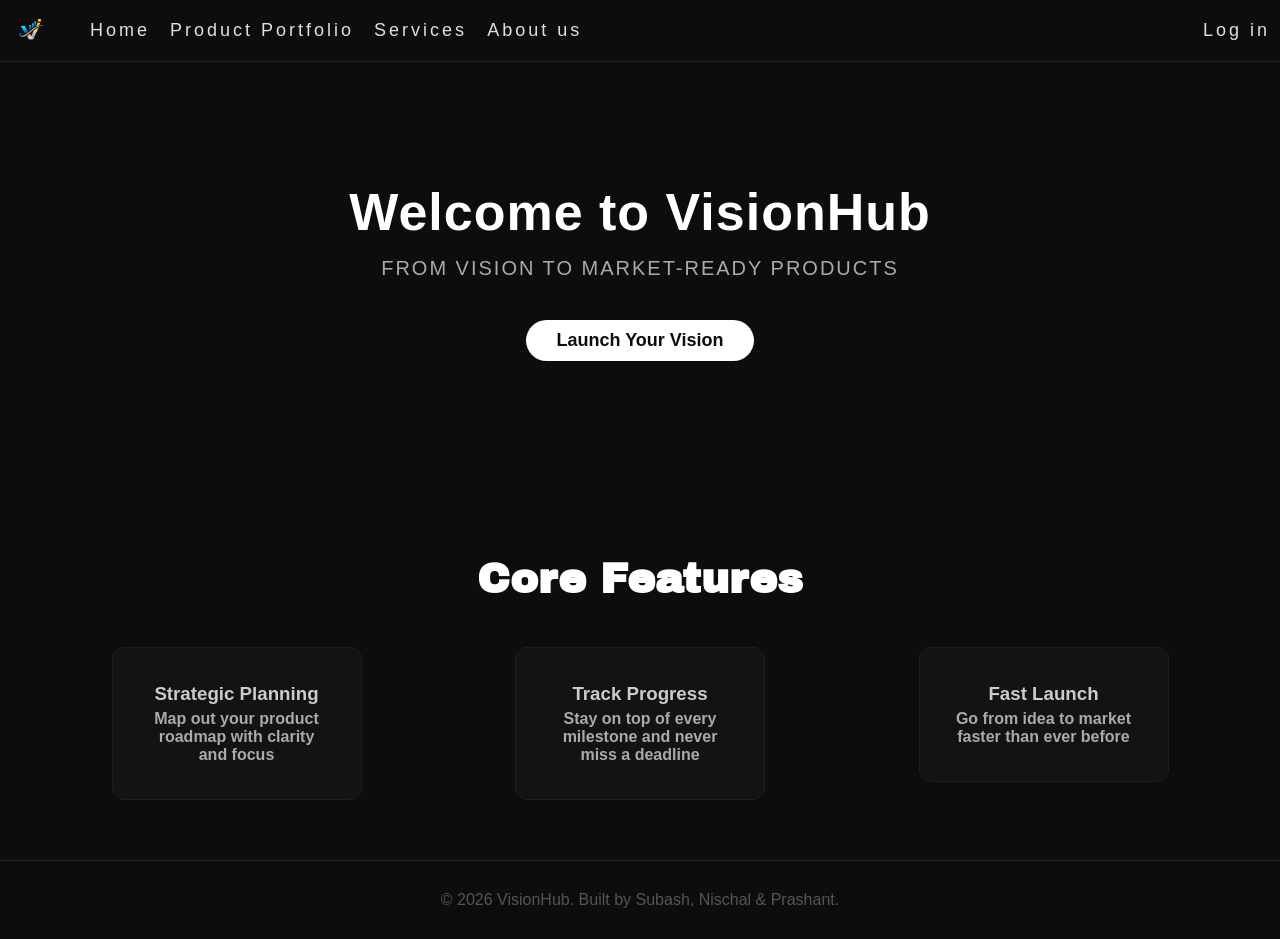
==== Index.html @ 41982eb8 "Add initial HTML structure and styles for VisionHub website, including About, Index, Portfolio, Serv" ====
<html> 
    <head> <style>
 </style>
  <title>VisionHub.com</title>
  <link rel="stylesheet" href="style.css">
    <link rel="icon" type="image/jpg" href="asset/logo.png">
</head>
<body> 
<nav class="navbar"> 
   <div class="logo">
 <img src="asset/logo.png" alt="VisionHub logo" style="height: 40px;">
 </div>
<ul> 
  <li><a href="Index.html">Home</a></li>
<li><a href = "Portfolio.html" >Product Portfolio</a></li>
  <li><a href="Services.html">Services</a></li>
    <li><a href="About.html">About us</a></li>
  <li class="Sign"><a href="login.html">Log in</a></li>
  </ul>

</nav >
<section class="headings">
<h1 class="Main_heading">Welcome to VisionHub</h1>
<h2 class="Main_h2"> FROM VISION TO MARKET-READY PRODUCTS </h2>
<div style="text-align:center;">
<button id="Starter">Launch Your Vision</button>
</div>
</section>
  <h2 class="text">Core Features</h2>
<section class="Features"> <!-- For displaying features in card format-->
  <div class="Feature_Cards">
    <h3 class="fetch">Strategic Planning</h3>
    <p>Map out your product roadmap with clarity and focus</p>
  </div>
  
  <div class="Feature_Cards">
    <h3 class="fetch">Track Progress</h3>
    <p>Stay on top of every milestone and never miss a deadline</p>
  </div>
  
  <div class="Feature_Cards">
    <h3 class="fetch">Fast Launch</h3>
    <p>Go from idea to market faster than ever before</p>
  </div>
</section>
<footer class="footer">
    <p>© 2026 VisionHub. Built by Subash, Nischal & Prashant.</p>
</footer>
</body>

</html>
---- style.css ----
@import url('https://fonts.googleapis.com/css2?family=Archivo+Black&family=Playwrite+NZ+Basic:wght@100..400&family=Roboto+Condensed:ital,wght@0,100..900;1,100..900&display=swap');

* {
    margin: 0;
    padding: 0;
    box-sizing: border-box;
}

a {
    text-decoration: none;
}

body {
    margin: 0px;
    min-height: 100vh;
    background: #0d0d0d;
    font-family: 'Franklin Gothic Medium', 'Arial Narrow', Arial, sans-serif;
    color: white;
}

main {
    margin: 30px;
}

/* navbar */
.navbar {
    display: flex;
    background-color: #0d0d0d;
    border-bottom: 1px solid #222;
}

.navbar .logo {
    padding: 10px 0px;
    margin-right: 20px;
}
.navbar ul{
    display: flex;
    align-items: center;
     margin: 0px;
    padding: 10px 0px;
    list-style-type: none;
font-size: 18px;
     width: 100%;
}
.navbar li {
  letter-spacing: 3px;
}
.navbar a{
    padding: 10px;
     color: #e0e0e0;
     display: flex;
}
.navbar a:hover{
    background: #1a1a1a;
    border: none;
    border-radius: 20px;
    transform:translateY(-2px);
}
.Sign {
margin-left: auto;
}

/* Main Headers */
.headings {
    text-align: center;
    padding: 120px 40px;
    margin: 0;
}

.Main_heading {
    font-family: 'Gill Sans', 'Gill Sans MT', Calibri, 'Trebuchet MS', sans-serif;
    font-size: 52px;
    font-weight: bold;
    letter-spacing: 1px;
    margin-bottom: 15px;
    color: #ffffff;
}

.Main_h2 {
    font-family: 'Franklin Gothic Medium', 'Arial Narrow', Arial, sans-serif;
    font-size: 20px;
    font-weight: normal;
    letter-spacing: 2px;
    margin-bottom: 40px;
    color: #aaaaaa;
}

/* Button called launch your vision */
#Starter {
    font-size: 18px;
    font-weight: bold;
    padding: 10px 30px;
    border: none;
    border-radius: 60px;
    cursor: pointer;
    margin-bottom: 60px;
    background: #ffffff;
    color: #0d0d0d;
}
#Starter:hover{
    transform: translateY(-2px);
    transition: 0.2s ease-in-out;
    background: #e0e0e0;
}

/* Core features */
.text {
    text-align: center;
    font-family: 'Archivo Black', sans-serif;
    font-size: 42px;
    font-weight: 900;
    margin-bottom: 45px;
    margin-top: 15px;
    color: #ffffff;
}

.Features {
    display: flex;
    gap: 42px;
    justify-content: space-evenly;
    text-align: center;
    font-weight: bold;
}

/* h3 elements in features inside the boxes */
.fetch{
    color: #cccccc;
    margin-bottom: 5px;
}
.Feature_Cards {
  border: 1px solid #1e1e1e;
  border-radius: 12px;
    padding: 35px;
    width: 250px;
    height: 100%;
    color: #aaaaaa;
    background: #131313;
}
.Feature_Cards:hover{
    border-color:#0f0101;
    transform: translateY(-2px);
    transition: 0.3s ease;
}
/* login site*/
.Login_container {
    border-radius: 35px;
border: 2px solid #4444;
    background: #111111;
    padding: 50px;
    text-align: center;
    display: flex;
    flex-direction: column;
    width: 450px;
    height: 480px;
    margin: auto;
    margin-top: 90px;
}

.login_form {
    text-align: left;
    margin: auto;
    font-size: large;
}

input {
    padding: 8px 5px;
    margin: 10px 0px;
    width: 320px;
    border-radius: 5px;
    position: relative;
    right: 5px;
    background: #1a1a1a;
    color: #e0e0e0;
    border: 1px solid #333;
}
.Forgot {
    padding-top: 6px;
    padding-bottom: 6px;
    text-align: left;
    font-size: 17px;
    color: #888;
}

#submit {
    width: 130px;
    padding: 8px;
    position: relative;
    border-radius: 60px;
    font-size: 15px;
    font-weight: bold;
    cursor: pointer;
    background: #ffffff;
    color: #0d0d0d;
    border: none;
}
#submit:hover{
    transform: translateY(-2px);
    transition: 0.2sec ease-in-out;
}

.Welcome {
    font-size: 30px;
    color: #ffffff;
}

.Register {
    font-size: 16px;
    color: #888;
}

/* about */
.About_main {
    text-align: center;
    padding: 120px 40px;
    margin: 0;
}

.About {
    font-family: 'Gill Sans', 'Gill Sans MT', Calibri, 'Trebuchet MS', sans-serif;
    font-size: 52px;
    font-weight: bold;
    letter-spacing: 1px;
    margin-bottom: 15px;
    color: #ffffff;
}

.About_Sub {
    font-family: 'Franklin Gothic Medium', 'Arial Narrow', Arial, sans-serif;
    font-size: 20px;
    font-weight: normal;
    letter-spacing: 2px;
    margin-bottom: 40px;
    color: #aaaaaa;
}

.Our_h2 {
    text-align: center;
    font-family: 'Archivo Black', sans-serif;
    font-size: 42px;
    font-weight: 900;
    margin-bottom: 45px;
    margin-top: 15px;
    text-decoration: underline;
    color: #ffffff;
}

.Story {
    text-align: left;
    font-family: 'Archivo Black', sans-serif;
    font-size: 16px;
    font-weight: 900;
    margin:15px 0px px 3px;
    color: #cccccc;
}

.Our_h3 {
    text-align: center;
    font-family: 'Archivo Black', sans-serif;
    font-size: 24px;
    font-weight: 900;
    margin: 15px 0px 45px 0px;
    color: #ffffff;

}

.mission{
    text-align: center;
    font-size: 42px;
    font-family:'Archivo Black', sans-serif;
    color: #ffffff;
    margin-bottom: 20px;
}
.mission_cards{
   display: flex;
   gap: 42px;
 flex-wrap: wrap;
 justify-content: center;
}

.mission_card{
border: 2px solid #222;
border-radius: 16px;
    padding: 35px;
    width: 300px;
    height: 250px;
    color:#888888 ;
    background: #131313;
}
.mission_card:hover{
    transform: translateY(-2px);
    transition: 0.3s ease;
    cursor: pointer;
}
.mission_h3{
 color:#ffffff;
 text-align: center;
 padding: 4px;
}
/* Team */
.team_head{
    margin: 12px;
    text-align: center;
    font-size: 42px;
    font-family: 'Archivo Black', sans-serif;
    color: #ffffff;
}

.team_section{
    width: 85%;
    padding: 25px;
    margin: auto;
    text-align: center;
}

.team_container{
    display: flex;
    justify-content: space-around;
    flex-wrap: wrap;
}

.team{
    width: 300px;
    border-radius: 10px;
    padding: 20px;
    margin: 10px;
    cursor: pointer;
}

.team img{
    border-radius: 50px;
    border: 4px;
    border-style: solid;
    border-color: #333;
    width: 150px;
    height: 150px;
    object-fit: cover;
    margin-bottom: 10px;
}

.name{
    font-size: 24px;
    color: #e0e0e0;
    padding: 10px;
}

.role{
    font-size: 16px;
    color: #888888;
}
/*Product Portfolio . (Roadmap planner , progress tracker , project wiki )*/
.product{
    padding: 0 60px;
    display: flex;
    gap: 50px;
 justify-content: space-between;
 align-items: center;
border-bottom: 1px solid #0d0d0d;

}
.product_right{
    padding: 0 60px;
    display: flex;
    gap: 50px;
 justify-content: space-between;
 align-items: center;
border-bottom: 1px solid #0d0d0d
}

.product_right{
    flex-direction: row-reverse;
}
.head{

    font-family: 'Archivo Black', sans-serif;
}
.note{
 font-family:monospace;  
     font-size: 14px;
     flex: 1;
}
.Image_portfolio{
    width: 100%; 
    max-width: 400px;
object-fit: cover;
height: 280px;
border-radius: 14px;
}
.beta {
    font-size: 13px;
    padding: 4px 12px;
    border-radius: 17px;
    background: #2a2000;
    color: #ebbc00;
    width: 100px;
    margin-top: 10px;
}
/* Services page */
.Services_h2{
    font-family: 'Franklin Gothic Medium', 'Arial Narrow', Arial, sans-serif;
    font-size: 20px;
    font-weight: normal;
    letter-spacing: 2px;
    margin-bottom: 18px;
    color: #aaaaaa;
}
.services_Container{
    display: flex;
   gap: 20px;
   justify-content: center;
 list-style-position:inside;
     flex-wrap: wrap;
}

.service_card{
    display: flex;
    flex-direction: column;
    gap: 10px ;
    border:1px solid;
    border-color: #222;
    border-radius: 12px;
      width: 300px;
   height: 100%;
   padding: 14px 10px 0px 10px;

}
.service_card:hover{
    transform: translateY(-5px);
    transition: 0.3s ease-in-out;
}
.popular{
    background: #3b5bdb;
    color: #ffffff;
    font-size: 11px;
    padding: 5px 16px;
    border-radius: 20px;
    width: fit-content;
   margin-left: 5rem;
}
.icon{
    display: flex;
font-size: 24px;
width: 50px;
height: 50px;
justify-content: center;
border-radius: 16px;
align-items: center;
margin-bottom: 10px;
}
#green{
    background-color:#16311f;
}
#purple{
    background-color:#1a1a2e
}
#yellow{
    background-color: #2a1f00;
}

.Free{
       font-size: 13px;
    padding: 3px 11px;
    border-radius: 18px;
    background: #2a2000;
    color: #ebbc00;
    width: fit-content;
    
}
.Pro{
       font-size: 13px;
    padding: 3px 11px;
    border-radius: 18px;
    background: #060685;
    color: #818cf8;
    width: fit-content;

}
.card_price {
    font-size: 24px;
    font-weight: bold;
    color: #ffffff;
}
.per_month {
    font-size: 13px;
    font-weight: normal;
    color: #888;
}

.card_list{
    list-style: none;
}
.button{
    text-align: center;
    border:2px solid #4444;
    border-radius: 12px;
    font-weight: bold;
    color: #ffffff;
    font-size: 16px;
    padding: 12px;
        margin-top: 6px;
}
#best {
color: #0d0d0d;
    background: #ffffff;
}
.button:hover{
    transform: translateY(-2px);
    transition:0.3s ease-in;
}
/* Footer */
.footer {
    text-align: center;
    padding: 30px;
    color: #555;
    border-top: 1px solid #222;
    margin-top: 60px;
}
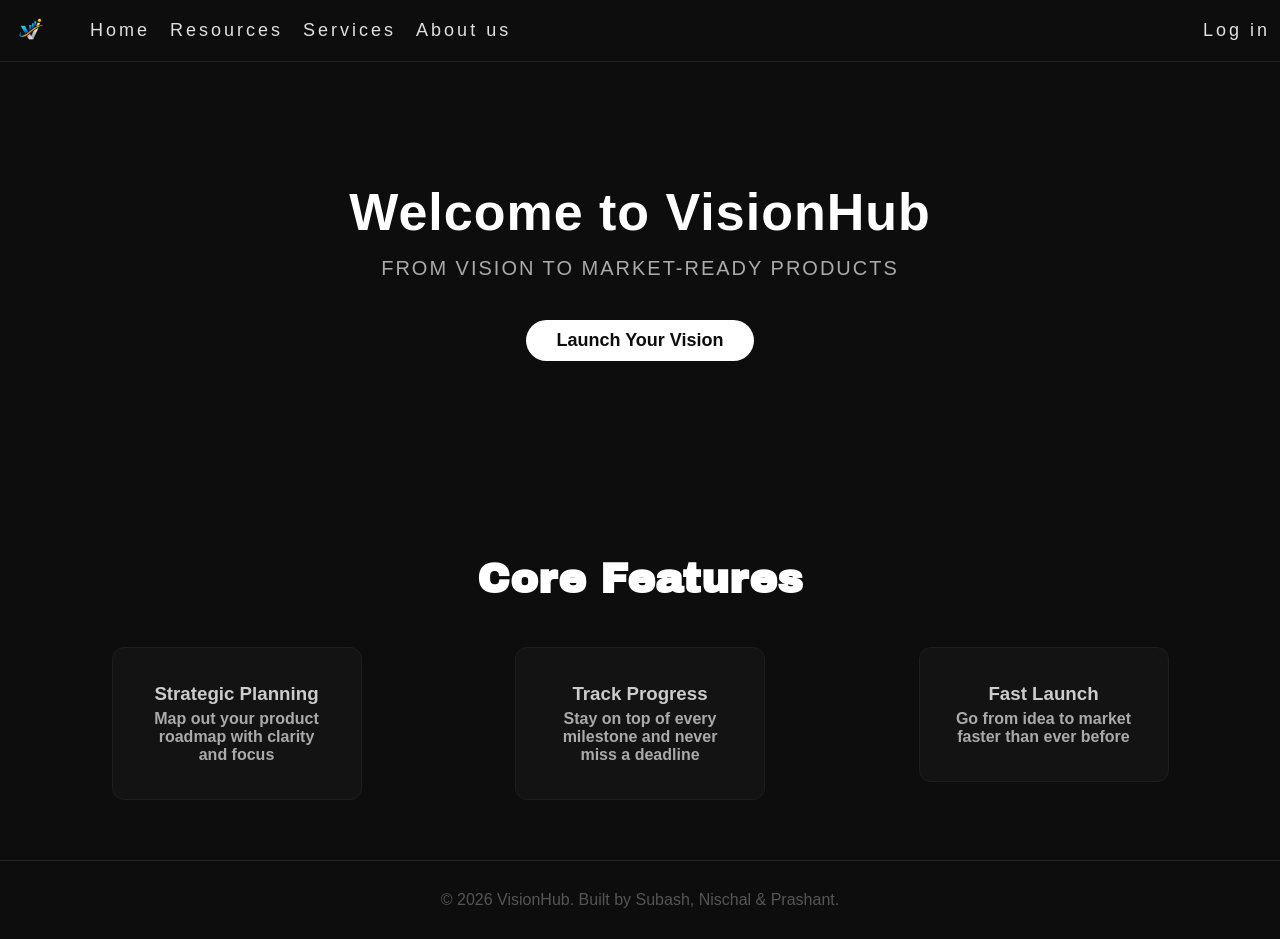
==== commit ff83a8b9: "link change" ====
--- a/Index.html
+++ b/Index.html
@@ -4,6 +4,7 @@
   <title>VisionHub.com</title>
   <link rel="stylesheet" href="style.css">
     <link rel="icon" type="image/jpg" href="asset/logo.png">
+    
 </head>
 <body> 
 <nav class="navbar"> 
@@ -12,7 +13,7 @@
  </div>
 <ul> 
   <li><a href="Index.html">Home</a></li>
-<li><a href = "Portfolio.html" >Product Portfolio</a></li>
+<li><a href = "Resources.html" >Resources</a></li>
   <li><a href="Services.html">Services</a></li>
     <li><a href="About.html">About us</a></li>
   <li class="Sign"><a href="login.html">Log in</a></li>
@@ -23,8 +24,10 @@
 <h1 class="Main_heading">Welcome to VisionHub</h1>
 <h2 class="Main_h2"> FROM VISION TO MARKET-READY PRODUCTS </h2>
 <div style="text-align:center;">
+  <a href="Portfolio.html">
 <button id="Starter">Launch Your Vision</button>
 </div>
+</a>
 </section>
   <h2 class="text">Core Features</h2>
 <section class="Features"> <!-- For displaying features in card format-->
--- a/style.css
+++ b/style.css
@@ -11,11 +11,10 @@
 }
 
 body {
-    margin: 0px;
     min-height: 100vh;
     background: #0d0d0d;
     font-family: 'Franklin Gothic Medium', 'Arial Narrow', Arial, sans-serif;
-    color: white;
+color: white;
 }
 
 main {
@@ -347,6 +346,34 @@
     font-size: 16px;
     color: #888888;
 }
+.social-icons {
+  display: flex;
+  gap: 10px;
+  margin-top: 8px;
+  justify-content: center;
+}
+
+.social-tag {
+  display: flex;
+  align-items: center;
+  justify-content: center;
+  width: 32px;
+  height: 32px;
+  border: 1px solid #ddd;
+  border-radius: 30px;
+  text-decoration: none;
+}
+
+.social-tag:hover {
+  border-color: #999;
+  transform: translateY(-2px);
+}
+
+.social-tag svg {
+  width: 15px;
+  height: 15px;
+  fill: #555;
+}
 /*Product Portfolio . (Roadmap planner , progress tracker , project wiki )*/
 .product{
     padding: 0 60px;
@@ -394,6 +421,24 @@
     width: 100px;
     margin-top: 10px;
 }
+.Product_Button{
+  font-size: 18px;
+    font-weight: bold;
+    padding: 10px 30px;
+    border: none;
+    border-radius: 60px;
+    cursor: pointer;
+    margin-top: 30px;
+    margin-bottom: auto;
+    background: #ffffff;
+    color: #0d0d0d;
+}
+.Product_Button:hover{
+    transform: translateY(-2px);
+    transition: 0.2s ease-in-out;
+    background: #e0e0e0;
+}
+
 /* Services page */
 .Services_h2{
     font-family: 'Franklin Gothic Medium', 'Arial Narrow', Arial, sans-serif;
